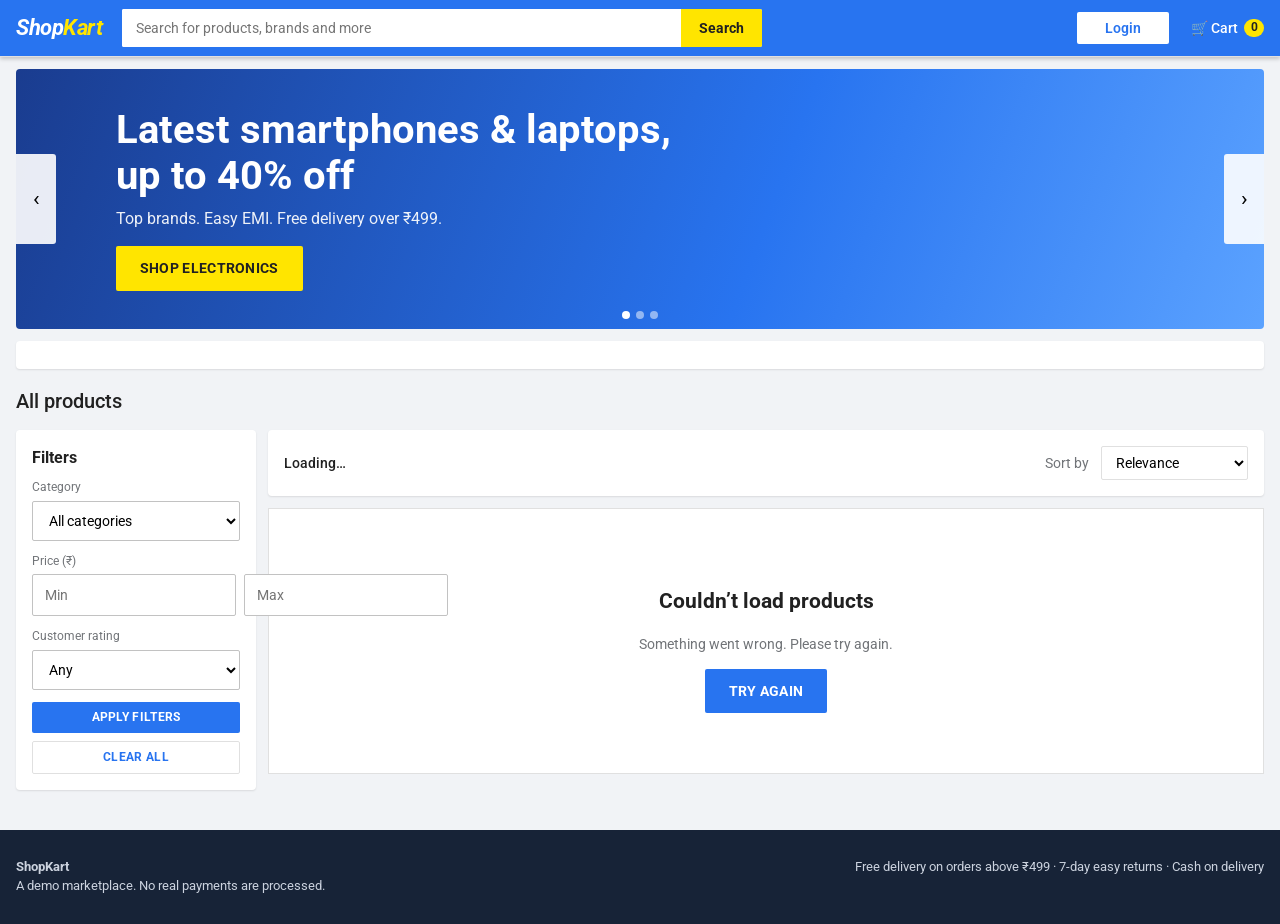
==== ecommerce-app/frontend/index.html @ 89a29a30 "Initial commit for CodeAlpha task" ====
<!DOCTYPE html>
<html lang="en">
<head>
<meta charset="utf-8"><meta name="viewport" content="width=device-width, initial-scale=1">
<!-- If hosting the frontend separately from the API, uncomment and set your backend URL: -->
<!-- <meta name="api-base" content="https://your-backend.onrender.com"> -->
<link rel="preconnect" href="https://fonts.googleapis.com"><link rel="preconnect" href="https://fonts.gstatic.com" crossorigin>
<link rel="stylesheet" href="https://fonts.googleapis.com/css2?family=Roboto:wght@400;500;700&display=swap">
<link rel="stylesheet" href="css/style.css">
<title>ShopKart — Online Shopping for Mobiles, Fashion, Electronics & More</title>
</head>
<body data-page="home">
<div id="site-header"></div>
<main class="container" id="main">

<section class="hero home-only" aria-label="Featured offers">
  <div class="hero-track">
    <div class="hero-slide s1"><h2>Latest smartphones &amp; laptops, up to 40% off</h2><p>Top brands. Easy EMI. Free delivery over ₹499.</p><a class="btn" href="index.html?category=smartphones,laptops,tablets,mobile-accessories">Shop electronics</a></div>
    <div class="hero-slide s2"><h2>Fashion refresh: new season styles</h2><p>Shirts, dresses, shoes and watches at marked-down prices.</p><a class="btn" href="index.html?category=mens-shirts,womens-dresses,tops,mens-shoes,womens-shoes">Shop fashion</a></div>
    <div class="hero-slide s3"><h2>Home, beauty &amp; groceries delivered fast</h2><p>Everything for your home, from furniture to fragrances.</p><a class="btn" href="index.html?category=furniture,home-decoration,groceries,beauty,fragrances,skin-care">Shop home &amp; living</a></div>
  </div>
  <button class="hero-nav prev" aria-label="Previous slide">‹</button><button class="hero-nav next" aria-label="Next slide">›</button>
  <div class="hero-dots"></div>
</section>
<section class="panel cat-strip home-only" id="cat-strip" aria-label="Shop by category" style="margin-top:12px"></section>
<section class="panel home-only" id="deals" style="margin-top:12px">
  <h2 class="section-title">Best deals today</h2>
  <div class="carousel"><button class="carousel-btn prev" aria-label="Scroll left">‹</button><div class="carousel-track" id="deals-track"></div><button class="carousel-btn next" aria-label="Scroll right">›</button></div>
</section>
<div id="shelves" class="home-only"></div>
<h2 class="section-title home-only" style="margin:18px 0 0">All products</h2>
<div class="shop">
  <aside class="panel filters">
    <form id="filters-form"><h3>Filters</h3>
      <div class="field"><label for="f-category">Category</label><select id="f-category"></select></div>
      <div class="field"><label>Price (₹)</label><div class="price-row"><input id="f-min" type="number" min="0" placeholder="Min" aria-label="Minimum price"><input id="f-max" type="number" min="0" placeholder="Max" aria-label="Maximum price"></div></div>
      <div class="field"><label for="f-rating">Customer rating</label><select id="f-rating"><option value="">Any</option><option value="4">4★ &amp; above</option><option value="3">3★ &amp; above</option></select></div>
      <button class="btn btn-sm" type="submit" style="width:100%">Apply filters</button>
      <button class="btn btn-sm btn-ghost" type="button" id="f-clear" style="width:100%;margin-top:8px">Clear all</button>
    </form>
  </aside>
  <section aria-label="Products">
    <div class="panel toolbar"><span class="count" id="result-count" aria-live="polite">Loading…</span>
      <label for="f-sort" class="muted">Sort by</label>
      <select id="f-sort"><option value="relevance">Relevance</option><option value="price_asc">Price: low to high</option><option value="price_desc">Price: high to low</option><option value="rating">Customer rating</option><option value="discount">Biggest discount</option></select></div>
    <div class="grid" id="grid"></div>
    <p style="text-align:center"><button class="btn hidden" id="load-more">Load more products</button></p>
  </section>
</div>
</main>
<div id="site-footer"></div>
<script src="js/main.js"></script>
</body>
</html>
---- ecommerce-app/frontend/css/style.css ----
/* ShopKart — marketplace styles. Blue header, yellow accents, orange buy CTA. */
:root {
  --blue: #2874f0; --blue-dark: #1a56c4; --yellow: #ffe500; --orange: #fb641b; --amber: #ff9f00;
  --green: #388e3c; --red: #d32f2f; --text: #212121; --muted: #717478; --line: #e0e0e0;
  --bg: #f1f3f6; --card: #fff; --radius: 4px;
  --font: "Roboto", "Segoe UI", system-ui, -apple-system, Arial, sans-serif;
}
*, *::before, *::after { box-sizing: border-box; }
html { scroll-behavior: smooth; }
body { margin: 0; font-family: var(--font); color: var(--text); background: var(--bg); font-size: 14px; line-height: 1.45; }
img { max-width: 100%; display: block; }
a { color: inherit; text-decoration: none; }
button, input, select, textarea { font: inherit; }
button { cursor: pointer; }
:focus-visible { outline: 2px solid var(--blue); outline-offset: 2px; }
.container { max-width: 1280px; margin: 0 auto; padding: 0 16px; }
.hidden { display: none !important; }
.muted { color: var(--muted); }

/* ---------- header ---------- */
.site-header { position: sticky; top: 0; z-index: 50; background: var(--blue); color: #fff; box-shadow: 0 2px 4px rgba(0,0,0,.2); }
.header-main { display: flex; align-items: center; gap: 20px; height: 56px; }
.logo { font-size: 22px; font-weight: 700; font-style: italic; letter-spacing: -.5px; white-space: nowrap; }
.logo span { color: var(--yellow); }
.search { flex: 1; max-width: 640px; display: flex; background: #fff; border-radius: 2px; overflow: hidden; }
.search input { flex: 1; border: 0; padding: 0 14px; height: 38px; color: var(--text); min-width: 0; }
.search input:focus { outline: none; }
.search button { border: 0; background: var(--yellow); color: #212121; padding: 0 18px; font-weight: 700; }
.header-actions { display: flex; align-items: center; gap: 22px; margin-left: auto; font-weight: 500; }
.header-actions a, .header-actions button.linklike { color: #fff; background: none; border: 0; padding: 6px 0; font-weight: 500; }
.account { position: relative; }
.account-menu { position: absolute; right: -10px; top: 100%; min-width: 180px; background: #fff; color: var(--text); border-radius: 2px;
  box-shadow: 0 4px 16px rgba(0,0,0,.2); display: none; padding: 6px 0; }
.account:hover .account-menu, .account:focus-within .account-menu { display: block; }
.account-menu a, .account-menu button { display: block; width: 100%; text-align: left; padding: 10px 16px; background: none; border: 0; color: var(--text); }
.account-menu a:hover, .account-menu button:hover { background: var(--bg); color: var(--blue); }
.cart-link { position: relative; display: inline-flex; align-items: center; gap: 6px; }
.badge { background: var(--yellow); color: #212121; border-radius: 10px; padding: 0 6px; font-size: 12px; font-weight: 700; min-width: 20px; text-align: center; }
.login-btn { background: #fff !important; color: var(--blue) !important; padding: 6px 28px !important; font-weight: 600 !important; border-radius: 2px; }

/* ---------- mega menu ---------- */
.catnav { background: #fff; border-bottom: 1px solid var(--line); }
.catnav .container { display: flex; gap: 4px; overflow-x: auto; scrollbar-width: none; }
.cat-group { position: static; }
.cat-group > a { display: block; padding: 11px 16px; font-weight: 500; white-space: nowrap; }
.cat-group:hover > a, .cat-group:focus-within > a { color: var(--blue); }
.mega { display: none; position: absolute; left: 0; right: 0; top: 100%; background: #fff; box-shadow: 0 8px 16px rgba(0,0,0,.15); border-top: 1px solid var(--line); }
.catnav-wrap { position: relative; }
.cat-group:hover .mega, .cat-group:focus-within .mega { display: block; }
.mega-inner { max-width: 1280px; margin: 0 auto; padding: 18px 16px 22px; display: flex; flex-wrap: wrap; gap: 6px 36px; }
.mega-inner a { padding: 5px 0; min-width: 170px; }
.mega-inner a:hover { color: var(--blue); }
.mega-inner strong { width: 100%; font-size: 12px; color: var(--muted); }
@media (max-width: 800px) { .mega { display: none !important; } }

/* ---------- buttons / forms ---------- */
.btn { display: inline-flex; justify-content: center; align-items: center; gap: 6px; border: 0; border-radius: 2px; padding: 12px 24px; font-weight: 700; color: #fff; background: var(--blue); text-transform: uppercase; letter-spacing: .3px; }
.btn:hover { filter: brightness(1.07); }
.btn:disabled { opacity: .55; cursor: not-allowed; }
.btn-cart { background: var(--amber); }
.btn-buy { background: var(--orange); }
.btn-ghost { background: #fff; color: var(--blue); border: 1px solid var(--line); }
.btn-sm { padding: 7px 14px; font-size: 12px; }
.field { display: flex; flex-direction: column; gap: 4px; margin-bottom: 14px; }
.field label { font-size: 12px; color: var(--muted); }
.field input, .field select, .field textarea { border: 1px solid #c2c2c2; border-radius: 2px; padding: 10px 12px; background: #fff; }
.field input:focus, .field select:focus, .field textarea:focus { border-color: var(--blue); outline: none; box-shadow: 0 0 0 2px rgba(40,116,240,.15); }
.alert { padding: 10px 12px; border-radius: 2px; margin-bottom: 14px; font-size: 13px; }
.alert-error { background: #fdecea; color: var(--red); border: 1px solid #f5c6c2; }
.alert-ok { background: #e8f5e9; color: var(--green); border: 1px solid #c3e6c5; }

/* ---------- cards / panels ---------- */
.panel { background: var(--card); border-radius: var(--radius); box-shadow: 0 1px 2px rgba(0,0,0,.1); padding: 16px; }
.section-title { display: flex; align-items: center; justify-content: space-between; margin: 0 0 12px; font-size: 20px; font-weight: 500; }
.stars { background: var(--green); color: #fff; font-size: 12px; font-weight: 700; padding: 1px 6px; border-radius: 3px; display: inline-block; }
.stars.low { background: var(--amber); }
.price { font-weight: 500; font-size: 16px; }
.mrp { text-decoration: line-through; color: var(--muted); margin-left: 6px; font-size: 13px; }
.off { color: var(--green); font-weight: 600; margin-left: 6px; font-size: 13px; }

/* ---------- home ---------- */
.hero { position: relative; margin-top: 12px; overflow: hidden; border-radius: var(--radius); }
.hero-track { display: flex; transition: transform .5s ease; }
.hero-slide { min-width: 100%; height: 260px; padding: 0 8%; display: flex; flex-direction: column; justify-content: center; color: #fff; gap: 8px; }
.hero-slide h2 { font-size: clamp(22px, 4vw, 40px); margin: 0; max-width: 560px; line-height: 1.15; }
.hero-slide p { margin: 0; font-size: 16px; opacity: .92; }
.hero-slide .btn { align-self: flex-start; margin-top: 8px; background: var(--yellow); color: #212121; }
.s1 { background: linear-gradient(110deg, #1a3c8f, #2874f0 60%, #5ba2ff); }
.s2 { background: linear-gradient(110deg, #b53a00, #fb641b 60%, #ffb36b); }
.s3 { background: linear-gradient(110deg, #0d5c3b, #1f9d63 60%, #7fd9a8); }
.hero-nav { position: absolute; top: 50%; transform: translateY(-50%); width: 40px; height: 90px; border: 0; background: rgba(255,255,255,.9); font-size: 22px; }
.hero-nav.prev { left: 0; border-radius: 0 3px 3px 0; } .hero-nav.next { right: 0; border-radius: 3px 0 0 3px; }
.hero-dots { position: absolute; bottom: 10px; left: 50%; transform: translateX(-50%); display: flex; gap: 6px; }
.hero-dots button { width: 8px; height: 8px; border-radius: 50%; border: 0; background: rgba(255,255,255,.5); padding: 0; }
.hero-dots button.on { background: #fff; }

.cat-strip { display: flex; gap: 8px; overflow-x: auto; padding: 14px 4px; margin-top: 12px; scrollbar-width: thin; }
.cat-chip { flex: 0 0 96px; text-align: center; font-size: 12px; font-weight: 500; }
.cat-chip img { width: 72px; height: 72px; object-fit: cover; border-radius: 50%; margin: 0 auto 6px; background: var(--bg); border: 1px solid var(--line); }
.cat-chip:hover { color: var(--blue); }

.carousel { position: relative; }
.carousel-track { display: flex; gap: 12px; overflow-x: auto; scroll-snap-type: x mandatory; scrollbar-width: none; padding: 2px; }
.carousel-track .card { flex: 0 0 200px; scroll-snap-align: start; }
.carousel-btn { position: absolute; top: 40%; width: 36px; height: 72px; border: 0; background: #fff; box-shadow: 0 1px 4px rgba(0,0,0,.35); font-size: 20px; z-index: 2; }
.carousel-btn.prev { left: -6px; } .carousel-btn.next { right: -6px; }

.shop { display: grid; grid-template-columns: 240px 1fr; gap: 12px; margin-top: 14px; align-items: start; }
.filters { position: sticky; top: 112px; }
.filters h3 { margin: 0 0 10px; font-size: 16px; }
.filters .field { margin-bottom: 12px; }
.price-row { display: flex; gap: 8px; }
.toolbar { display: flex; flex-wrap: wrap; align-items: center; gap: 12px; margin-bottom: 12px; }
.toolbar .count { margin-right: auto; font-weight: 500; }
.toolbar select { border: 1px solid var(--line); padding: 7px 10px; background: #fff; border-radius: 2px; }

.grid { display: grid; grid-template-columns: repeat(auto-fill, minmax(210px, 1fr)); gap: 1px; background: var(--line); border: 1px solid var(--line); }
.card { background: #fff; padding: 14px; display: flex; flex-direction: column; gap: 6px; position: relative; }
.card:hover { box-shadow: 0 4px 14px rgba(0,0,0,.14); z-index: 1; }
.card-img { aspect-ratio: 1; display: flex; align-items: center; justify-content: center; }
.card-img img { max-height: 100%; width: 100%; object-fit: contain; }
.card-title { font-size: 14px; display: -webkit-box; -webkit-line-clamp: 2; -webkit-box-orient: vertical; overflow: hidden; min-height: 40px; }
.card-brand { color: var(--muted); font-size: 12px; }
.card .btn { margin-top: auto; }
.grid-empty { grid-column: 1 / -1; background: #fff; padding: 60px 20px; text-align: center; }
.skeleton { background: linear-gradient(90deg, #eee 25%, #f7f7f7 37%, #eee 63%); background-size: 400% 100%; animation: sh 1.4s infinite; min-height: 280px; }
@keyframes sh { 0% { background-position: 100% 50%; } 100% { background-position: 0 50%; } }

/* ---------- product page ---------- */
.pdp { display: grid; grid-template-columns: minmax(300px, 480px) 1fr; gap: 24px; margin-top: 14px; }
.gallery { display: grid; grid-template-columns: 64px 1fr; gap: 10px; }
.thumbs { display: flex; flex-direction: column; gap: 8px; }
.thumbs button { border: 1px solid var(--line); background: #fff; padding: 2px; border-radius: 2px; }
.thumbs button.on { border-color: var(--blue); }
.thumbs img { width: 100%; aspect-ratio: 1; object-fit: contain; }
.zoom { border: 1px solid var(--line); aspect-ratio: 1; background: #fff no-repeat; background-size: contain; background-position: center; cursor: zoom-in; }
.zoom.zooming { background-size: 220%; }
.pdp h1 { font-size: 22px; font-weight: 500; margin: 0 0 6px; }
.pdp .big-price { font-size: 30px; font-weight: 500; margin: 12px 0 4px; }
.cta-row { display: flex; gap: 12px; flex-wrap: wrap; margin: 18px 0; }
.cta-row .btn { flex: 1 1 180px; padding: 16px; }
.qty { display: inline-flex; align-items: center; border: 1px solid var(--line); border-radius: 2px; }
.qty button { width: 30px; height: 30px; border: 0; background: #fff; font-size: 18px; border-radius: 50%; }
.qty button:disabled { opacity: .4; cursor: not-allowed; }
.qty span { min-width: 36px; text-align: center; font-weight: 500; }
.specs { width: 100%; border-collapse: collapse; }
.specs td { padding: 10px 8px; border-bottom: 1px solid var(--line); vertical-align: top; }
.specs td:first-child { color: var(--muted); width: 38%; }
.review { padding: 12px 0; border-bottom: 1px solid var(--line); }
.review:last-child { border-bottom: 0; }
.star-input { display: flex; gap: 4px; margin-bottom: 8px; }
.star-input button { border: 0; background: none; font-size: 26px; color: #c2c2c2; padding: 0; }
.star-input button.on { color: var(--amber); }
.stack > * + * { margin-top: 12px; }

/* ---------- cart / checkout ---------- */
.cart-layout { display: grid; grid-template-columns: 1fr 340px; gap: 12px; margin-top: 14px; align-items: start; }
.cart-row { display: grid; grid-template-columns: 96px 1fr auto; gap: 16px; padding: 16px 0; border-bottom: 1px solid var(--line); }
.cart-row img { width: 96px; height: 96px; object-fit: contain; }
.cart-row:last-child { border-bottom: 0; }
.cart-actions { display: flex; align-items: center; gap: 18px; margin-top: 10px; }
.link-btn { background: none; border: 0; color: var(--text); font-weight: 600; text-transform: uppercase; padding: 0; }
.link-btn:hover { color: var(--blue); }
.summary h3 { margin: 0 0 12px; color: var(--muted); text-transform: uppercase; font-size: 14px; }
.summary .row { display: flex; justify-content: space-between; padding: 6px 0; }
.summary .total { border-top: 1px dashed var(--line); margin-top: 8px; padding-top: 12px; font-size: 18px; font-weight: 500; }
.empty { text-align: center; padding: 60px 16px; }
.empty h2 { font-weight: 500; margin: 12px 0 6px; }
.empty .icon { font-size: 64px; }
.form-grid { display: grid; grid-template-columns: 1fr 1fr; gap: 0 14px; }
.form-grid .full { grid-column: 1 / -1; }
.pay-opt { display: flex; gap: 10px; align-items: center; padding: 10px 0; border-bottom: 1px solid var(--line); }
.success { text-align: center; padding: 40px 16px; }
.success .tick { width: 64px; height: 64px; border-radius: 50%; background: var(--green); color: #fff; font-size: 34px; display: grid; place-items: center; margin: 0 auto 14px; }
.order-id { font-family: ui-monospace, Menlo, Consolas, monospace; font-size: 20px; font-weight: 700; letter-spacing: 1px; background: var(--bg); display: inline-block; padding: 6px 14px; border-radius: 3px; }
.order-card { margin-bottom: 12px; }
.order-head { display: flex; flex-wrap: wrap; justify-content: space-between; gap: 8px; padding-bottom: 10px; border-bottom: 1px solid var(--line); }
.order-line { display: flex; gap: 12px; align-items: center; padding: 10px 0; }
.order-line img { width: 56px; height: 56px; object-fit: contain; }

/* ---------- auth ---------- */
.auth { max-width: 880px; margin: 28px auto; display: grid; grid-template-columns: 300px 1fr; box-shadow: 0 2px 6px rgba(0,0,0,.15); background: #fff; }
.auth-side { background: var(--blue); color: #fff; padding: 40px 28px; }
.auth-side h2 { margin: 0 0 12px; font-size: 28px; line-height: 1.2; }
.auth-side p { color: #dbe7ff; }
.auth-main { padding: 36px 40px; }
.tabs { display: flex; gap: 24px; border-bottom: 1px solid var(--line); margin-bottom: 20px; }
.tabs button { background: none; border: 0; padding: 8px 0; font-weight: 500; color: var(--muted); border-bottom: 3px solid transparent; }
.tabs button.on { color: var(--blue); border-color: var(--blue); }

/* ---------- misc ---------- */
.toast-wrap { position: fixed; left: 50%; bottom: 24px; transform: translateX(-50%); z-index: 100; display: flex; flex-direction: column; gap: 8px; align-items: center; }
.toast { background: #323232; color: #fff; padding: 12px 20px; border-radius: 3px; box-shadow: 0 4px 12px rgba(0,0,0,.3); max-width: 90vw; }
.toast.error { background: var(--red); }
.site-footer { background: #172337; color: #cbd2de; margin-top: 40px; padding: 28px 0; font-size: 13px; }
.site-footer .container { display: flex; flex-wrap: wrap; gap: 12px 40px; justify-content: space-between; }
.breadcrumb { margin: 12px 0 0; color: var(--muted); font-size: 12px; }
.breadcrumb a:hover { color: var(--blue); }

@media (max-width: 900px) {
  .shop, .pdp, .cart-layout { grid-template-columns: 1fr; }
  .filters { position: static; }
  .auth { grid-template-columns: 1fr; margin: 0; } .auth-side { display: none; } .auth-main { padding: 24px 18px; }
  .header-main { flex-wrap: wrap; height: auto; padding-top: 8px; padding-bottom: 8px; gap: 8px 14px; }
  .search { order: 3; flex-basis: 100%; max-width: none; }
  .header-actions { gap: 14px; }
  .hero-slide { height: 200px; }
}
@media (max-width: 560px) {
  .gallery { grid-template-columns: 1fr; } .thumbs { flex-direction: row; order: 2; }
  .form-grid { grid-template-columns: 1fr; }
  .cart-row { grid-template-columns: 72px 1fr; } .cart-row > :last-child { grid-column: 1 / -1; }
  .cart-row img { width: 72px; height: 72px; }
  .carousel-btn { display: none; }
}
@media (prefers-reduced-motion: reduce) { * { animation: none !important; transition: none !important; scroll-behavior: auto !important; } }
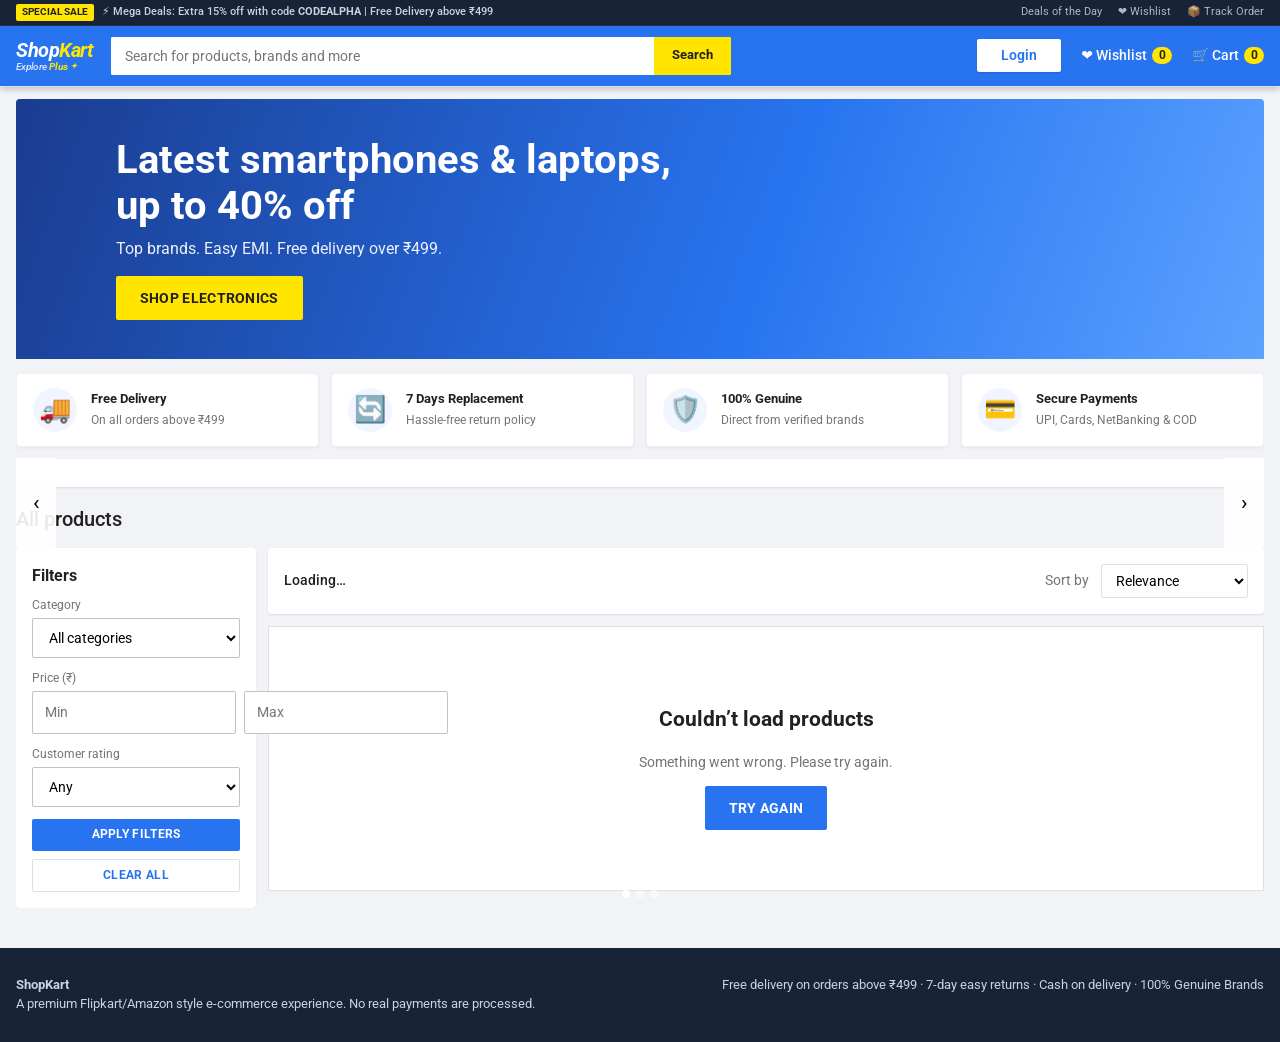
==== commit 05b82c01: "feat: enhance ShopKart with Flipkart/Amazon marketplace UI, live search autocomplete, bank offers, p" ====
--- a/ecommerce-app/frontend/index.html
+++ b/ecommerce-app/frontend/index.html
@@ -21,10 +21,21 @@
   </div>
   <button class="hero-nav prev" aria-label="Previous slide">‹</button><button class="hero-nav next" aria-label="Next slide">›</button>
   <div class="hero-dots"></div>
+<section class="trust-strip home-only" aria-label="Why shop with us">
+  <div class="trust-item"><div class="icon">🚚</div><div><strong>Free Delivery</strong><span>On all orders above ₹499</span></div></div>
+  <div class="trust-item"><div class="icon">🔄</div><div><strong>7 Days Replacement</strong><span>Hassle-free return policy</span></div></div>
+  <div class="trust-item"><div class="icon">🛡️</div><div><strong>100% Genuine</strong><span>Direct from verified brands</span></div></div>
+  <div class="trust-item"><div class="icon">💳</div><div><strong>Secure Payments</strong><span>UPI, Cards, NetBanking &amp; COD</span></div></div>
 </section>
 <section class="panel cat-strip home-only" id="cat-strip" aria-label="Shop by category" style="margin-top:12px"></section>
 <section class="panel home-only" id="deals" style="margin-top:12px">
-  <h2 class="section-title">Best deals today</h2>
+  <div class="deals-header">
+    <div class="deals-title-wrap">
+      <h2 class="section-title" style="margin:0">⚡ Deals of the Day</h2>
+      <div class="countdown-timer" id="deals-timer"><span class="clock-icon">⏰</span> <span id="timer-text">Loading…</span></div>
+    </div>
+    <a class="btn btn-sm btn-ghost" href="index.html?sort=discount">View all deals</a>
+  </div>
   <div class="carousel"><button class="carousel-btn prev" aria-label="Scroll left">‹</button><div class="carousel-track" id="deals-track"></div><button class="carousel-btn next" aria-label="Scroll right">›</button></div>
 </section>
 <div id="shelves" class="home-only"></div>
--- a/ecommerce-app/frontend/css/style.css
+++ b/ecommerce-app/frontend/css/style.css
@@ -18,25 +18,54 @@
 .muted { color: var(--muted); }
 
 /* ---------- header ---------- */
-.site-header { position: sticky; top: 0; z-index: 50; background: var(--blue); color: #fff; box-shadow: 0 2px 4px rgba(0,0,0,.2); }
-.header-main { display: flex; align-items: center; gap: 20px; height: 56px; }
-.logo { font-size: 22px; font-weight: 700; font-style: italic; letter-spacing: -.5px; white-space: nowrap; }
+/* ---------- top announcement bar & header ---------- */
+.top-strip { background: #172337; color: #cbd2de; font-size: 11px; padding: 4px 0; border-bottom: 1px solid rgba(255,255,255,.08); }
+.top-strip .container { display: flex; justify-content: space-between; align-items: center; gap: 8px; }
+.top-strip-left { display: flex; align-items: center; gap: 8px; font-weight: 500; }
+.top-strip-pill { background: var(--yellow); color: #212121; font-size: 10px; font-weight: 700; padding: 1px 6px; border-radius: 2px; text-transform: uppercase; }
+.top-strip-links { display: flex; gap: 16px; opacity: .85; }
+.top-strip-links a:hover { opacity: 1; text-decoration: underline; }
+
+.site-header { position: sticky; top: 0; z-index: 50; background: var(--blue); color: #fff; box-shadow: 0 2px 6px rgba(0,0,0,.22); }
+.header-main { display: flex; align-items: center; gap: 18px; height: 60px; }
+.logo-wrap { display: flex; flex-direction: column; text-decoration: none; line-height: 1; }
+.logo { font-size: 20px; font-weight: 700; font-style: italic; letter-spacing: -.5px; white-space: nowrap; color: #fff; }
 .logo span { color: var(--yellow); }
-.search { flex: 1; max-width: 640px; display: flex; background: #fff; border-radius: 2px; overflow: hidden; }
+.logo-plus { font-size: 10px; font-style: italic; color: #dbe7ff; font-weight: 500; margin-top: 2px; display: flex; align-items: center; gap: 2px; }
+.logo-plus span { color: var(--yellow); font-weight: 700; }
+.logo-plus .icon { color: var(--yellow); font-size: 9px; }
+
+.search { position: relative; flex: 1; max-width: 620px; display: flex; background: #fff; border-radius: 2px; }
+.search-box { display: flex; width: 100%; border-radius: 2px; overflow: hidden; }
 .search input { flex: 1; border: 0; padding: 0 14px; height: 38px; color: var(--text); min-width: 0; }
 .search input:focus { outline: none; }
-.search button { border: 0; background: var(--yellow); color: #212121; padding: 0 18px; font-weight: 700; }
-.header-actions { display: flex; align-items: center; gap: 22px; margin-left: auto; font-weight: 500; }
-.header-actions a, .header-actions button.linklike { color: #fff; background: none; border: 0; padding: 6px 0; font-weight: 500; }
+.search button { border: 0; background: var(--yellow); color: #212121; padding: 0 18px; font-weight: 700; font-size: 13px; }
+.search button:hover { background: #f5dc00; }
+
+.search-suggest { position: absolute; top: calc(100% + 4px); left: 0; right: 0; background: #fff; border-radius: 3px; box-shadow: 0 8px 24px rgba(0,0,0,.2); border: 1px solid var(--line); z-index: 100; max-height: 380px; overflow-y: auto; display: none; }
+.search-suggest.active { display: block; }
+.suggest-section { padding: 6px 12px 2px; font-size: 11px; font-weight: 700; text-transform: uppercase; color: var(--muted); border-bottom: 1px solid #f1f3f6; }
+.suggest-item { display: flex; align-items: center; gap: 10px; padding: 8px 12px; border-bottom: 1px solid #f5f5f5; cursor: pointer; text-decoration: none; color: var(--text); transition: background .15s; }
+.suggest-item:hover, .suggest-item.highlighted { background: #f0f5ff; }
+.suggest-item img { width: 34px; height: 34px; object-fit: contain; border-radius: 2px; background: #fafafa; }
+.suggest-item .info { flex: 1; min-width: 0; }
+.suggest-item .title { font-size: 13px; font-weight: 500; white-space: nowrap; overflow: hidden; text-overflow: ellipsis; color: var(--text); }
+.suggest-item .meta { font-size: 11px; color: var(--muted); }
+.suggest-item .price { font-weight: 700; font-size: 13px; color: #212121; }
+
+.header-actions { display: flex; align-items: center; gap: 20px; margin-left: auto; font-weight: 500; }
+.header-actions a, .header-actions button.linklike { color: #fff; background: none; border: 0; padding: 6px 0; font-weight: 500; display: inline-flex; align-items: center; gap: 5px; }
+.header-actions a:hover, .header-actions button.linklike:hover { opacity: .9; }
 .account { position: relative; }
-.account-menu { position: absolute; right: -10px; top: 100%; min-width: 180px; background: #fff; color: var(--text); border-radius: 2px;
-  box-shadow: 0 4px 16px rgba(0,0,0,.2); display: none; padding: 6px 0; }
+.account-menu { position: absolute; right: -10px; top: 100%; min-width: 190px; background: #fff; color: var(--text); border-radius: 2px; box-shadow: 0 4px 18px rgba(0,0,0,.2); display: none; padding: 6px 0; z-index: 60; }
 .account:hover .account-menu, .account:focus-within .account-menu { display: block; }
-.account-menu a, .account-menu button { display: block; width: 100%; text-align: left; padding: 10px 16px; background: none; border: 0; color: var(--text); }
+.account-menu a, .account-menu button { display: flex; align-items: center; gap: 8px; width: 100%; text-align: left; padding: 10px 16px; background: none; border: 0; color: var(--text); font-size: 13px; }
 .account-menu a:hover, .account-menu button:hover { background: var(--bg); color: var(--blue); }
+.account-menu hr { border: 0; border-top: 1px solid var(--line); margin: 4px 0; }
+.wishlist-link { position: relative; display: inline-flex; align-items: center; gap: 5px; }
 .cart-link { position: relative; display: inline-flex; align-items: center; gap: 6px; }
 .badge { background: var(--yellow); color: #212121; border-radius: 10px; padding: 0 6px; font-size: 12px; font-weight: 700; min-width: 20px; text-align: center; }
-.login-btn { background: #fff !important; color: var(--blue) !important; padding: 6px 28px !important; font-weight: 600 !important; border-radius: 2px; }
+.login-btn { background: #fff !important; color: var(--blue) !important; padding: 6px 24px !important; font-weight: 600 !important; border-radius: 2px; box-shadow: 0 1px 2px rgba(0,0,0,.15); }
 
 /* ---------- mega menu ---------- */
 .catnav { background: #fff; border-bottom: 1px solid var(--line); }
@@ -195,10 +224,91 @@
 .site-footer { background: #172337; color: #cbd2de; margin-top: 40px; padding: 28px 0; font-size: 13px; }
 .site-footer .container { display: flex; flex-wrap: wrap; gap: 12px 40px; justify-content: space-between; }
 .breadcrumb { margin: 12px 0 0; color: var(--muted); font-size: 12px; }
-.breadcrumb a:hover { color: var(--blue); }
+/* ---------- marketplace enhancements: trust, badges, timer, offers, pincode, checkout, tracker ---------- */
+.card-wishlist-btn { position: absolute; top: 10px; right: 10px; width: 32px; height: 32px; border-radius: 50%; border: 1px solid #eee; background: rgba(255,255,255,.94); display: grid; place-items: center; font-size: 15px; color: #a0a0a0; cursor: pointer; transition: all .2s cubic-bezier(.175,.885,.32,1.275); z-index: 2; padding: 0; box-shadow: 0 1px 4px rgba(0,0,0,.08); }
+.card-wishlist-btn:hover { transform: scale(1.15); color: #e53935; box-shadow: 0 2px 8px rgba(0,0,0,.15); }
+.card-wishlist-btn.active { color: #e53935; background: #fff1f2; border-color: #fecdd3; }
+
+.assured-badge { display: inline-flex; align-items: center; gap: 4px; background: #f0f5ff; color: #0b57d0; font-size: 10.5px; font-weight: 700; padding: 2px 6px; border-radius: 2px; border: 1px solid #cce0ff; text-transform: uppercase; letter-spacing: .3px; vertical-align: middle; }
+.assured-badge .icon { color: #ff9f00; font-size: 11px; }
+
+.trust-strip { display: grid; grid-template-columns: repeat(4, 1fr); gap: 12px; margin-top: 14px; }
+.trust-item { background: #fff; border-radius: var(--radius); padding: 14px 16px; display: flex; align-items: center; gap: 14px; box-shadow: 0 1px 3px rgba(0,0,0,.06); border: 1px solid #edf0f5; }
+.trust-item .icon { font-size: 26px; color: var(--blue); background: #f0f5ff; width: 44px; height: 44px; border-radius: 50%; display: grid; place-items: center; flex-shrink: 0; }
+.trust-item strong { display: block; font-size: 13px; color: var(--text); }
+.trust-item span { font-size: 11.5px; color: var(--muted); }
+
+.deals-header { display: flex; align-items: center; justify-content: space-between; flex-wrap: wrap; gap: 10px; margin-bottom: 12px; }
+.deals-title-wrap { display: flex; align-items: center; gap: 12px; flex-wrap: wrap; }
+.countdown-timer { display: inline-flex; align-items: center; gap: 6px; background: #fff3e0; color: #e65100; font-size: 12px; font-weight: 700; padding: 3px 10px; border-radius: 20px; border: 1px solid #ffe0b2; }
+.countdown-timer .clock-icon { font-size: 13px; display: inline-block; animation: pulse 1.6s infinite; }
+@keyframes pulse { 0% { transform: scale(1); } 50% { transform: scale(1.18); } 100% { transform: scale(1); } }
+
+.bank-offers { background: #fafbfc; border: 1px solid #e2e8f0; border-radius: var(--radius); padding: 12px 14px; margin: 14px 0; }
+.bank-offers h3 { margin: 0 0 10px; font-size: 13px; font-weight: 700; display: flex; align-items: center; gap: 6px; color: #1e293b; text-transform: uppercase; letter-spacing: .4px; }
+.offer-item { display: flex; gap: 8px; font-size: 12.5px; margin-bottom: 8px; line-height: 1.45; align-items: baseline; }
+.offer-item:last-child { margin-bottom: 0; }
+.offer-badge { background: #e8f5e9; color: #2e7d32; font-size: 10.5px; font-weight: 700; padding: 1px 6px; border-radius: 2px; white-space: nowrap; }
+.offer-code { background: #f1f3f5; color: #1971c2; border: 1px dashed #74c0fc; padding: 1px 6px; font-family: monospace; font-weight: 700; border-radius: 2px; cursor: pointer; }
+
+.pincode-box { background: #f8fafc; border: 1px solid #e2e8f0; border-radius: var(--radius); padding: 12px 14px; margin: 14px 0; }
+.pincode-header { font-size: 13px; font-weight: 600; color: var(--text); margin-bottom: 8px; display: flex; align-items: center; gap: 6px; }
+.pincode-form { display: flex; gap: 8px; max-width: 320px; }
+.pincode-form input { flex: 1; border: 1px solid #cbd5e1; border-radius: 2px; padding: 7px 10px; font-size: 13px; }
+.pincode-form button { border: 0; background: var(--blue); color: #fff; font-weight: 600; font-size: 12px; padding: 0 16px; border-radius: 2px; }
+.pincode-result { margin-top: 8px; font-size: 12px; line-height: 1.5; color: #334155; }
+.pincode-result .del-highlight { font-weight: 700; color: var(--green); }
+
+.pdp-trust-grid { display: grid; grid-template-columns: repeat(4, 1fr); gap: 10px; margin: 16px 0; padding: 12px 0; border-top: 1px solid var(--line); border-bottom: 1px solid var(--line); }
+.pdp-trust-badge { display: flex; flex-direction: column; align-items: center; text-align: center; font-size: 11px; gap: 4px; color: var(--text); }
+.pdp-trust-badge .icon { font-size: 22px; color: var(--blue); }
+
+.btn-wishlist { background: #fff; color: var(--text); border: 1px solid var(--line); display: inline-flex; align-items: center; justify-content: center; gap: 6px; font-weight: 600; text-transform: uppercase; font-size: 12px; border-radius: 2px; padding: 14px 18px; cursor: pointer; }
+.btn-wishlist:hover { border-color: #f87171; color: #e11d48; }
+.btn-wishlist.active { background: #fff1f2; border-color: #fda4af; color: #e11d48; }
+
+.coupon-card { background: #f8fafc; border: 1px dashed #cbd5e1; border-radius: var(--radius); padding: 12px 14px; margin-bottom: 14px; }
+.coupon-title { font-size: 12px; font-weight: 700; text-transform: uppercase; color: var(--muted); margin-bottom: 8px; }
+.coupon-input-wrap { display: flex; gap: 6px; }
+.coupon-input-wrap input { flex: 1; text-transform: uppercase; font-weight: 700; letter-spacing: .5px; border: 1px solid #cbd5e1; border-radius: 2px; padding: 6px 10px; font-size: 12px; }
+.coupon-input-wrap button { border: 0; background: var(--blue); color: #fff; font-weight: 700; font-size: 12px; padding: 0 14px; border-radius: 2px; }
+.coupon-tags { display: flex; flex-wrap: wrap; gap: 6px; margin-top: 8px; }
+.coupon-tag { background: #e0f2fe; color: #0369a1; font-size: 11px; font-weight: 600; padding: 2px 8px; border-radius: 12px; cursor: pointer; border: 1px solid #bae6fd; transition: background .15s; }
+.coupon-tag:hover { background: #bae6fd; }
+.coupon-applied-chip { display: flex; align-items: center; justify-content: space-between; background: #ecfdf5; border: 1px solid #a7f3d0; color: #065f46; padding: 6px 10px; border-radius: 2px; font-size: 12px; font-weight: 600; margin-top: 8px; }
+.coupon-applied-chip button { background: none; border: 0; color: #dc2626; font-weight: 700; font-size: 11px; text-transform: uppercase; cursor: pointer; }
+
+.pay-option-wrap { border: 1px solid var(--line); border-radius: 2px; margin-bottom: 8px; overflow: hidden; }
+.pay-opt-header { display: flex; align-items: center; gap: 10px; padding: 12px 14px; background: #fff; cursor: pointer; font-weight: 500; font-size: 13.5px; }
+.pay-opt-header:hover { background: #fafafa; }
+.pay-sub-panel { background: #f8fafc; border-top: 1px solid var(--line); padding: 14px 16px; display: none; }
+.pay-sub-panel.active { display: block; }
+.pay-apps-row { display: flex; gap: 8px; margin-top: 8px; flex-wrap: wrap; }
+.pay-app-pill { background: #fff; border: 1px solid #cbd5e1; border-radius: 14px; padding: 3px 10px; font-size: 11px; font-weight: 500; color: #475569; }
+
+.tracker-container { margin: 24px 0 16px; padding: 18px 12px; background: #fafbfc; border: 1px solid #e2e8f0; border-radius: var(--radius); }
+.tracker-steps { display: flex; justify-content: space-between; position: relative; margin: 16px 20px; }
+.tracker-steps::before { content: ""; position: absolute; top: 12px; left: 6%; right: 6%; height: 3px; background: #e2e8f0; z-index: 1; }
+.tracker-steps-bar { position: absolute; top: 12px; left: 6%; height: 3px; background: var(--green); z-index: 1; transition: width .5s ease; }
+.tracker-step { position: relative; z-index: 2; display: flex; flex-direction: column; align-items: center; text-align: center; font-size: 11.5px; width: 75px; }
+.tracker-dot { width: 26px; height: 26px; border-radius: 50%; background: #fff; border: 2.5px solid #cbd5e1; display: grid; place-items: center; font-size: 11px; margin-bottom: 6px; color: #94a3b8; font-weight: 700; }
+.tracker-step.completed .tracker-dot { border-color: var(--green); background: var(--green); color: #fff; }
+.tracker-step.active .tracker-dot { border-color: var(--blue); background: #fff; color: var(--blue); box-shadow: 0 0 0 4px rgba(40,116,240,.18); }
+.tracker-label { font-weight: 600; color: var(--text); }
+.tracker-date { color: var(--muted); font-size: 10px; margin-top: 2px; }
+
+.wishlist-grid { display: grid; grid-template-columns: repeat(auto-fill, minmax(240px, 1fr)); gap: 14px; margin-top: 14px; }
+.wishlist-card { background: #fff; border: 1px solid var(--line); border-radius: var(--radius); padding: 14px; display: flex; flex-direction: column; gap: 8px; position: relative; }
+.wishlist-card:hover { box-shadow: 0 4px 14px rgba(0,0,0,.1); }
+.wishlist-card .card-img { aspect-ratio: 1; display: flex; align-items: center; justify-content: center; }
+.wishlist-card .card-img img { max-height: 100%; width: 100%; object-fit: contain; }
+.wishlist-card .wishlist-remove { position: absolute; top: 10px; right: 10px; background: none; border: 0; font-size: 18px; color: #94a3b8; cursor: pointer; }
+.wishlist-card .wishlist-remove:hover { color: #dc2626; }
 
 @media (max-width: 900px) {
   .shop, .pdp, .cart-layout { grid-template-columns: 1fr; }
+  .trust-strip { grid-template-columns: repeat(2, 1fr); }
+  .pdp-trust-grid { grid-template-columns: repeat(2, 1fr); }
   .filters { position: static; }
   .auth { grid-template-columns: 1fr; margin: 0; } .auth-side { display: none; } .auth-main { padding: 24px 18px; }
   .header-main { flex-wrap: wrap; height: auto; padding-top: 8px; padding-bottom: 8px; gap: 8px 14px; }
